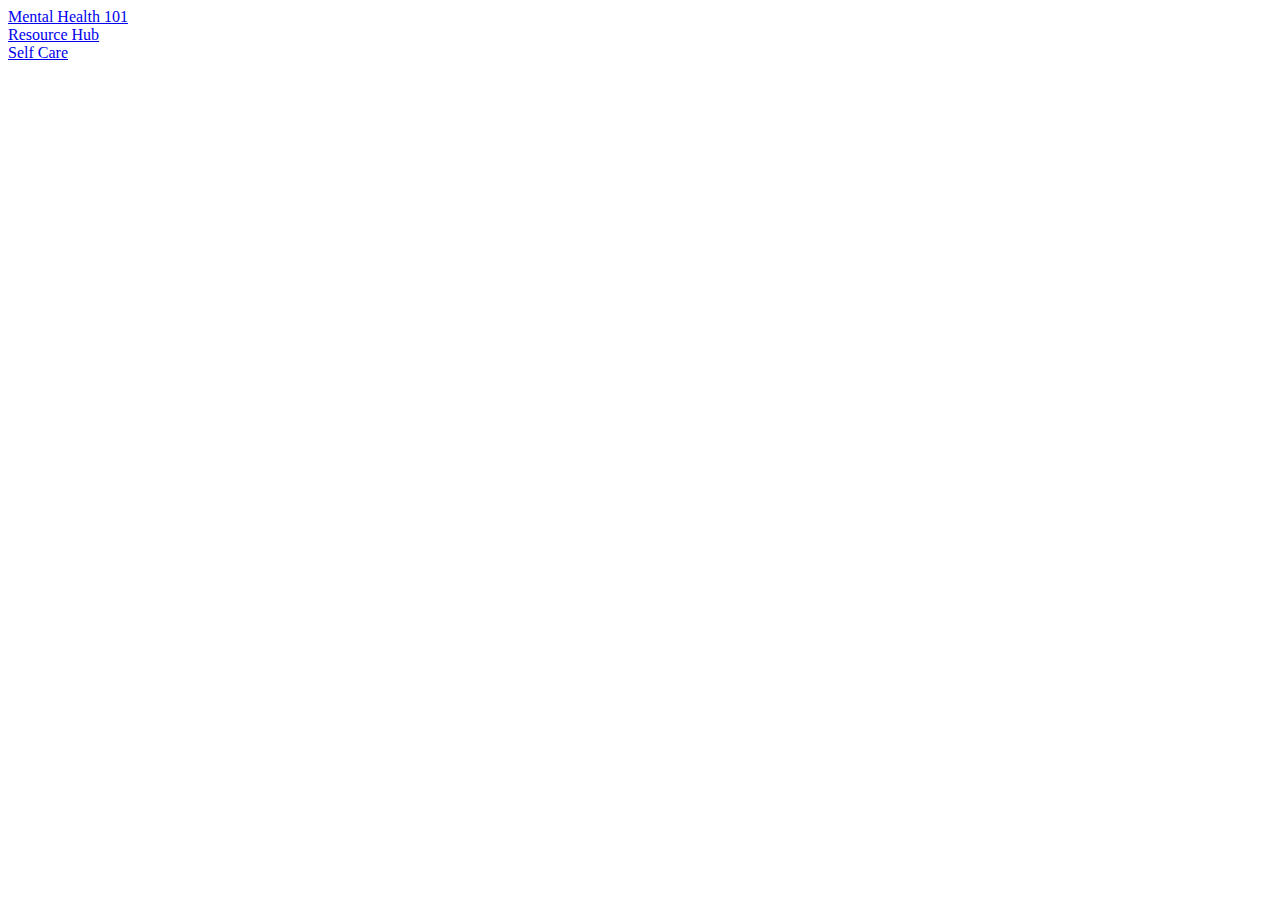
==== index2.html @ 0be1a91b "added navigation bar links" ====
<!DOCTYPE html>
<html>
<head>
	<meta charset="utf-8">
	<meta name="viewport" content="width=device-width, initial-scale=1">
	<title>Mental Health 101</title>
</head>
<body>

	<div class="mainContainer">

		<!-- TOP NAVIGATION BAR -->
		<div class="navWrapper">
			<div class="navBar"> 
				<!-- the current tab has class="current" -->
				<div class="navLink"><a class="current" href="index.html">Mental Health 101</a></div>
				<div class="navLink"><a href="index2.html">Resource Hub</a></div>
				<div class="navLink"><a href="index3.html">Self Care</a></div>
			</div>
		</div>


	</div>

</body>
</html>
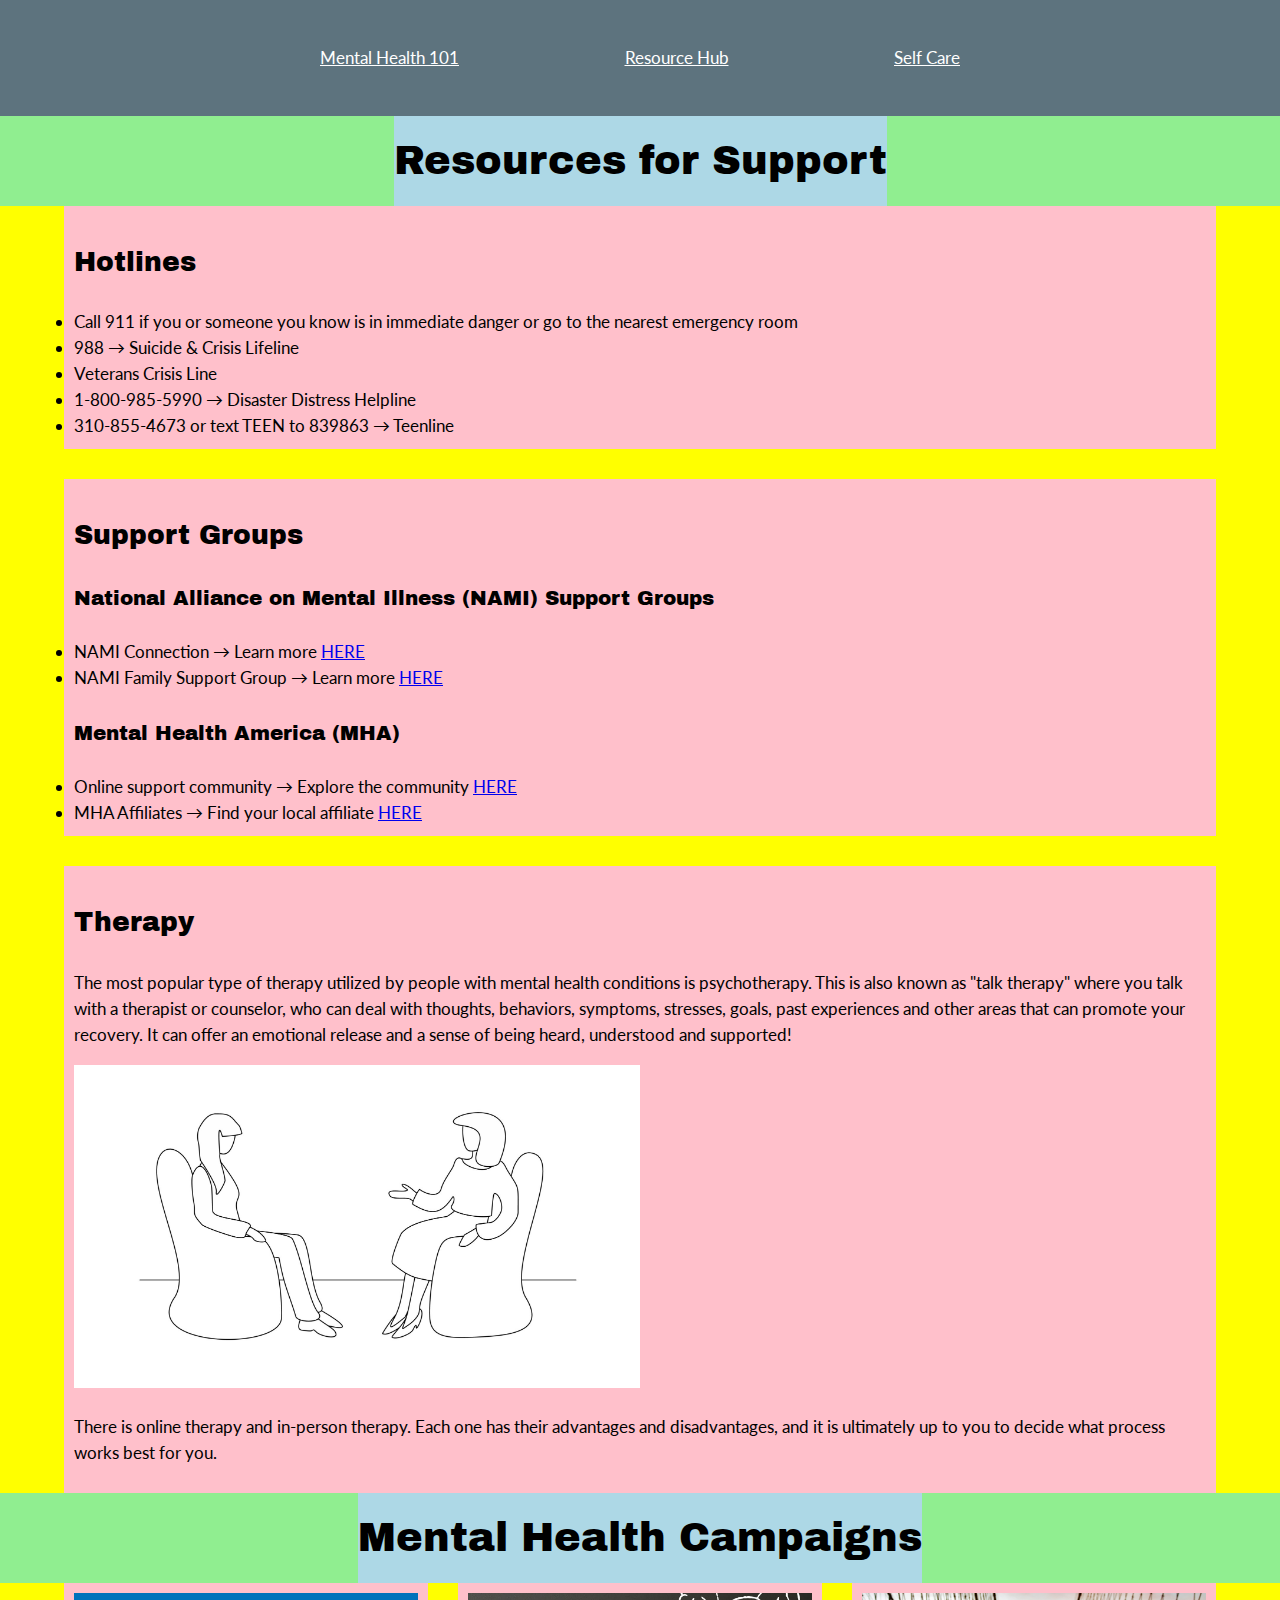
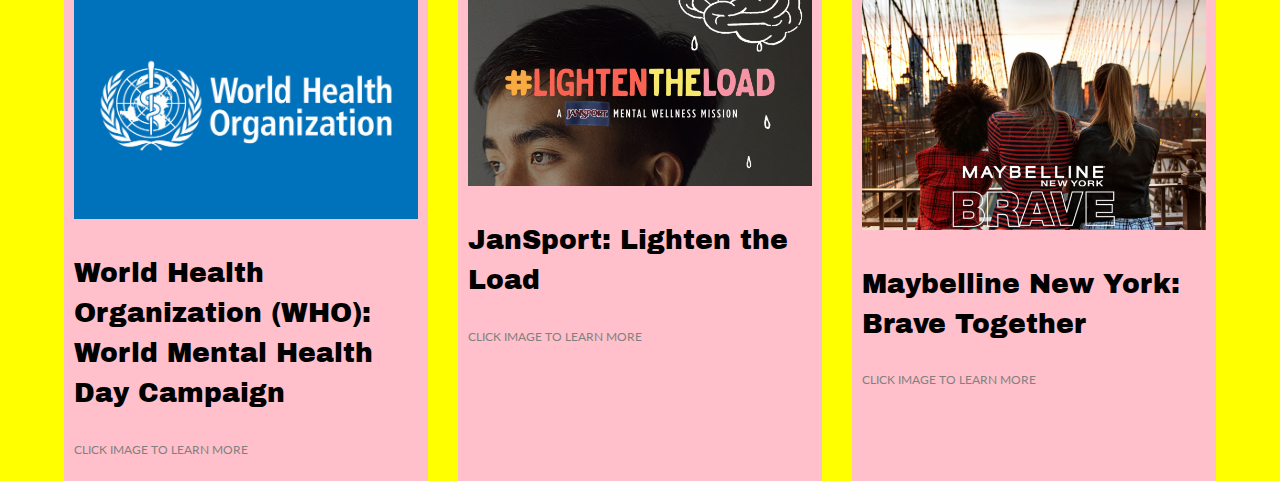
==== commit 960fec91: "added content and flex layout" ====
--- a/index2.html
+++ b/index2.html
@@ -3,6 +3,7 @@
 <head>
 	<meta charset="utf-8">
 	<meta name="viewport" content="width=device-width, initial-scale=1">
+	<link rel="stylesheet" type="text/css" href="style.css">
 	<title>Mental Health 101</title>
 </head>
 <body>
@@ -20,6 +21,67 @@
 		</div>
 
 
+		<div class="resources">
+			<!-- HEADER -->
+			<div class="header2">
+				<h2>Resources for Support</h2>
+			</div>
+			<div class="resourceBoxes">
+				<div class="textBlock">
+					<h3>Hotlines</h3>
+					<li>Call 911 if you or someone you know is in immediate danger or go to the nearest emergency room</li>
+					<li>988 → Suicide & Crisis Lifeline</li>
+					<li>Veterans Crisis Line</li>
+					<li>1-800-985-5990 → Disaster Distress Helpline</li>
+					<li>310-855-4673 or text TEEN to 839863 → Teenline</li>
+				</div>
+				<div class="textBlock">
+					<h3>Support Groups</h3>
+					<h4>National Alliance on Mental Illness (NAMI) Support Groups</h4>
+					<li>NAMI Connection → Learn more <a href="https://www.nami.org/Support-Education/Support-Groups/NAMI-Connection">HERE</a></li>
+					<li>NAMI Family Support Group → Learn more <a href="https://www.nami.org/Support-Education/Support-Groups/NAMI-Family-Support-Group">HERE</a></li>
+					<h4>Mental Health America (MHA)</h4>
+					<li>Online support community → Explore the community <a href="https://www.inspire.com/groups/mental-health-america/">HERE</a></li>
+					<li>MHA Affiliates → Find your local affiliate <a href="https://arc.mhanational.org/find-affiliate">HERE</a></li>
+				</div>
+				<div class="textBlock">
+					<h3>Therapy</h3>
+					<p>
+						The most popular type of therapy utilized by people with mental health conditions is psychotherapy. This is also known as "talk therapy" where you talk with a therapist or counselor, who can deal with thoughts, behaviors, symptoms, stresses, goals, past experiences and other areas that can promote your recovery. It can  offer an emotional release and a sense of being heard, understood and supported!
+					</p>
+					<img src="therapy.jpg" width="50%"; aspect-ratio="2/1.3";>
+					<p>There is online therapy and in-person therapy. Each one has their advantages and disadvantages, and it is ultimately up to you to decide what process works best for you.</p>
+				</div>
+			</div>
+		</div>
+
+
+
+		<div class="campaigns">
+			<!-- HEADER -->
+			<div class="header2">
+				<h2>Mental Health Campaigns</h2>
+			</div>
+			<div class="campaignBoxes">
+				<div class="textBlock">
+					<a href="https://www.who.int/campaigns/world-mental-health-day/2020/world-mental-health-day-campaign"><img src="WHO.jpg" width="100%"; aspect-ratio="2/1.3";></a>
+					<h3>World Health Organization (WHO): World Mental Health Day Campaign</h3>
+					<p class="comments">CLICK IMAGE TO LEARN MORE</p>
+				</div>
+				<div class="textBlock">
+					<a href="https://www.jansport.com/discover-jansport/lightentheload.html"><img src="jansport.jpg" width="100%"; aspect-ratio="2/1.3";></a>
+					<h3>JanSport: Lighten the Load</h3>
+					<p class="comments">CLICK IMAGE TO LEARN MORE</p>
+				</div>
+				<div class="textBlock">
+					<a href="https://www.maybelline.com/bravetogether"><img src="maybelline.png" width="100%"; aspect-ratio="2/1.3";></a>
+					<h3>Maybelline New York: Brave Together</h3>
+					<p class="comments">CLICK IMAGE TO LEARN MORE</p>
+				</div>
+			</div>
+		</div>
+
+
 	</div>
 
 </body>
--- a/style.css
+++ b/style.css
@@ -0,0 +1,302 @@
+@import url('https://fonts.googleapis.com/css2?family=Archivo+Black&family=Lato:ital,wght@0,100;0,300;0,400;0,700;0,900;1,100;1,300;1,400;1,700;1,900&display=swap');
+
+
+
+body, html {
+	margin: 0px;
+	padding: 0px;
+}
+
+* {
+  box-sizing: border-box;
+}
+
+
+body, .main {
+	display: flex;
+	flex-direction: column;
+	line-height: 1.5;
+}
+
+
+h1 {
+	font-family: "Archivo Black", sans-serif;
+	font-weight: 600;
+	font-style: normal;
+	font-size: 50pt;
+}
+
+h2 {
+	font-family: "Archivo Black", sans-serif;
+	font-weight: 500;
+	font-style: normal;
+	font-size: 30pt;
+}
+
+h3 {
+	font-family: "Archivo Black", sans-serif;
+	font-weight: 300;
+	font-style: normal;
+	font-size: 20pt;
+}
+
+h4 {
+	font-family: "Archivo Black", sans-serif;
+	font-weight: 200;
+	font-style: normal;
+	font-size: 15pt;
+}
+
+p, li, .navLink {
+	font-family: "Lato", sans-serif;
+	font-weight: 400;
+	font-style: normal;
+	font-size: 13pt;
+}
+
+
+/*this just centers the whole navbar, and add vertical padding*/
+.navWrapper {
+	display: flex;
+	justify-content: center;
+	padding-top: 5vh;
+	padding-bottom: 5vh;
+/*	background-color: pink;*/
+	background-color: #5D737E;
+	overflow: hidden;
+}
+
+/*this will put each item in row and space between them*/
+.navBar {
+	display: flex;
+	justify-content: space-between;
+	flex-direction: row;
+	width: 50vw;
+}
+
+.navLink a{
+	color: white;
+}
+
+/*center the header vertically + horizontally*/
+.header {
+	display: flex;
+	flex-direction: column;
+	align-items: center;
+	justify-content: center;
+	height: 50vh;
+	background-color: lightblue;
+/*	background-image: ;*/
+}
+
+
+.textBlock {
+	width: 100%;
+	font-size: 15pt;
+	background-color: pink;
+	padding: 10px 10px 10px 10px;
+}
+
+
+.quote {
+	padding: 50px 200px 50px 200px;
+	text-align: center;
+/*	font-family: "Lato", sans-serif;
+	font-weight: 500;*/
+	font-style: italic;
+/*	font-size: 30px;
+	background-color: #5D737E;
+	color: white;*/
+}
+
+/*--------------------------------------------*/
+
+/*center everything in the facts section (heading + fact boxes)*/
+.facts {
+	display: flex;
+	flex-direction: column;
+	align-items: center;
+	justify-content: center;
+/*	height: 30vh;*/
+	background-color: lightgreen;
+}
+
+/* everything in container (the boxes) */
+.factBoxes {
+	display: flex;
+	flex-direction: row;
+	background-color: yellow;
+	padding-left: 5vw;
+	padding-right: 5vw;
+	gap: 50px;	/* between the items */
+}
+
+
+
+/*center everything in the types section*/
+.types {
+	display: flex;
+	flex-direction: column;
+	align-items: center;
+	justify-content: center;
+	background-color: lightgreen;
+}
+
+.typeRows {
+	background-color: lightskyblue;
+	display: flex;
+	flex-direction: column;
+	gap: 5vh;
+}
+
+.twoColRow {
+	background-color: yellow;
+	display: flex;
+	flex-direction: row;
+	gap: 10vw;
+	padding-left: 5vw;
+	padding-right: 5vw;
+}
+
+
+
+/*center everything in the myths section*/
+.myths {
+	display: flex;
+	flex-direction: column;
+	align-items: center;
+	justify-content: center;
+	background-color: lightgreen;
+}
+
+.mythBoxes {
+	display: flex;
+	flex-direction: row;
+	background-color: yellow;
+	padding-left: 5vw;
+	padding-right: 5vw;
+	gap: 50px;	/* between the items */
+}
+
+/*--------------------------------------------*/
+
+
+.resources {
+	display: flex;
+	flex-direction: column;
+	align-items: center;
+	justify-content: center;
+	background-color: lightgreen;
+}
+
+.header2 {
+	display: flex;
+	align-items: center;
+	justify-content: center;
+	height: 10vh;
+	background-color: lightblue;
+}
+
+.resourceBoxes {
+	display: flex;
+	flex-direction: column;
+	background-color: yellow;
+	padding-left: 5vw;
+	padding-right: 5vw;
+	gap: 30px;	/* between the items */
+}
+
+
+.campaigns {
+	display: flex;
+	flex-direction: column;
+	align-items: center;
+	justify-content: center;
+	background-color: lightgreen;
+}
+
+.campaignBoxes {
+	display: flex;
+	flex-direction: row;
+	background-color: yellow;
+	padding-left: 5vw;
+	padding-right: 5vw;
+	gap: 30px;	/* between the items */
+}
+
+.textBlock img {
+	/*width: 100%;
+	aspect-ratio: 2/1.3;*/
+}
+
+
+/*--------------------------------------------*/
+
+
+
+.tips {
+	display: flex;
+	flex-direction: column;
+	align-items: center;
+	justify-content: center;
+	background-color: lightgreen;
+}
+
+.tipBoxes {
+	display: flex;
+	flex-direction: row;
+	background-color: yellow;
+	padding-left: 5vw;
+	padding-right: 5vw;
+	gap: 30px;	/* between the items */
+}
+
+.listAndPrompts {
+	display: flex;
+	flex-direction: row;
+	justify-content: space-between;
+	background-color: lightgreen;
+	padding-left: 5vw;
+	padding-right: 5vw;
+}
+
+.checklist {
+	display: flex;
+	flex-direction: column;
+	background-color: yellow;
+}
+
+.prompts {
+	display: flex;
+	flex-direction: column;
+	background-color: yellow;
+}
+
+.list {
+	line-height: 2.0;
+}
+
+.blocktext7 {
+	text-align: center;
+	padding: 5px 5px 5px 5px;
+	box-sizing: border-box;
+	border-style: solid;
+	border-color: #5D737E;
+/*	vertical-align: text-top;*/
+	margin-bottom: 10px;
+}
+
+
+
+
+/*--------------------------------------------*/
+
+
+.comments{
+/*	font-family: "Lato", sans-serif;
+	font-weight: 400;
+	font-style: normal;*/
+	font-size: 12px;
+	color: gray;
+	text-decoration: none;
+}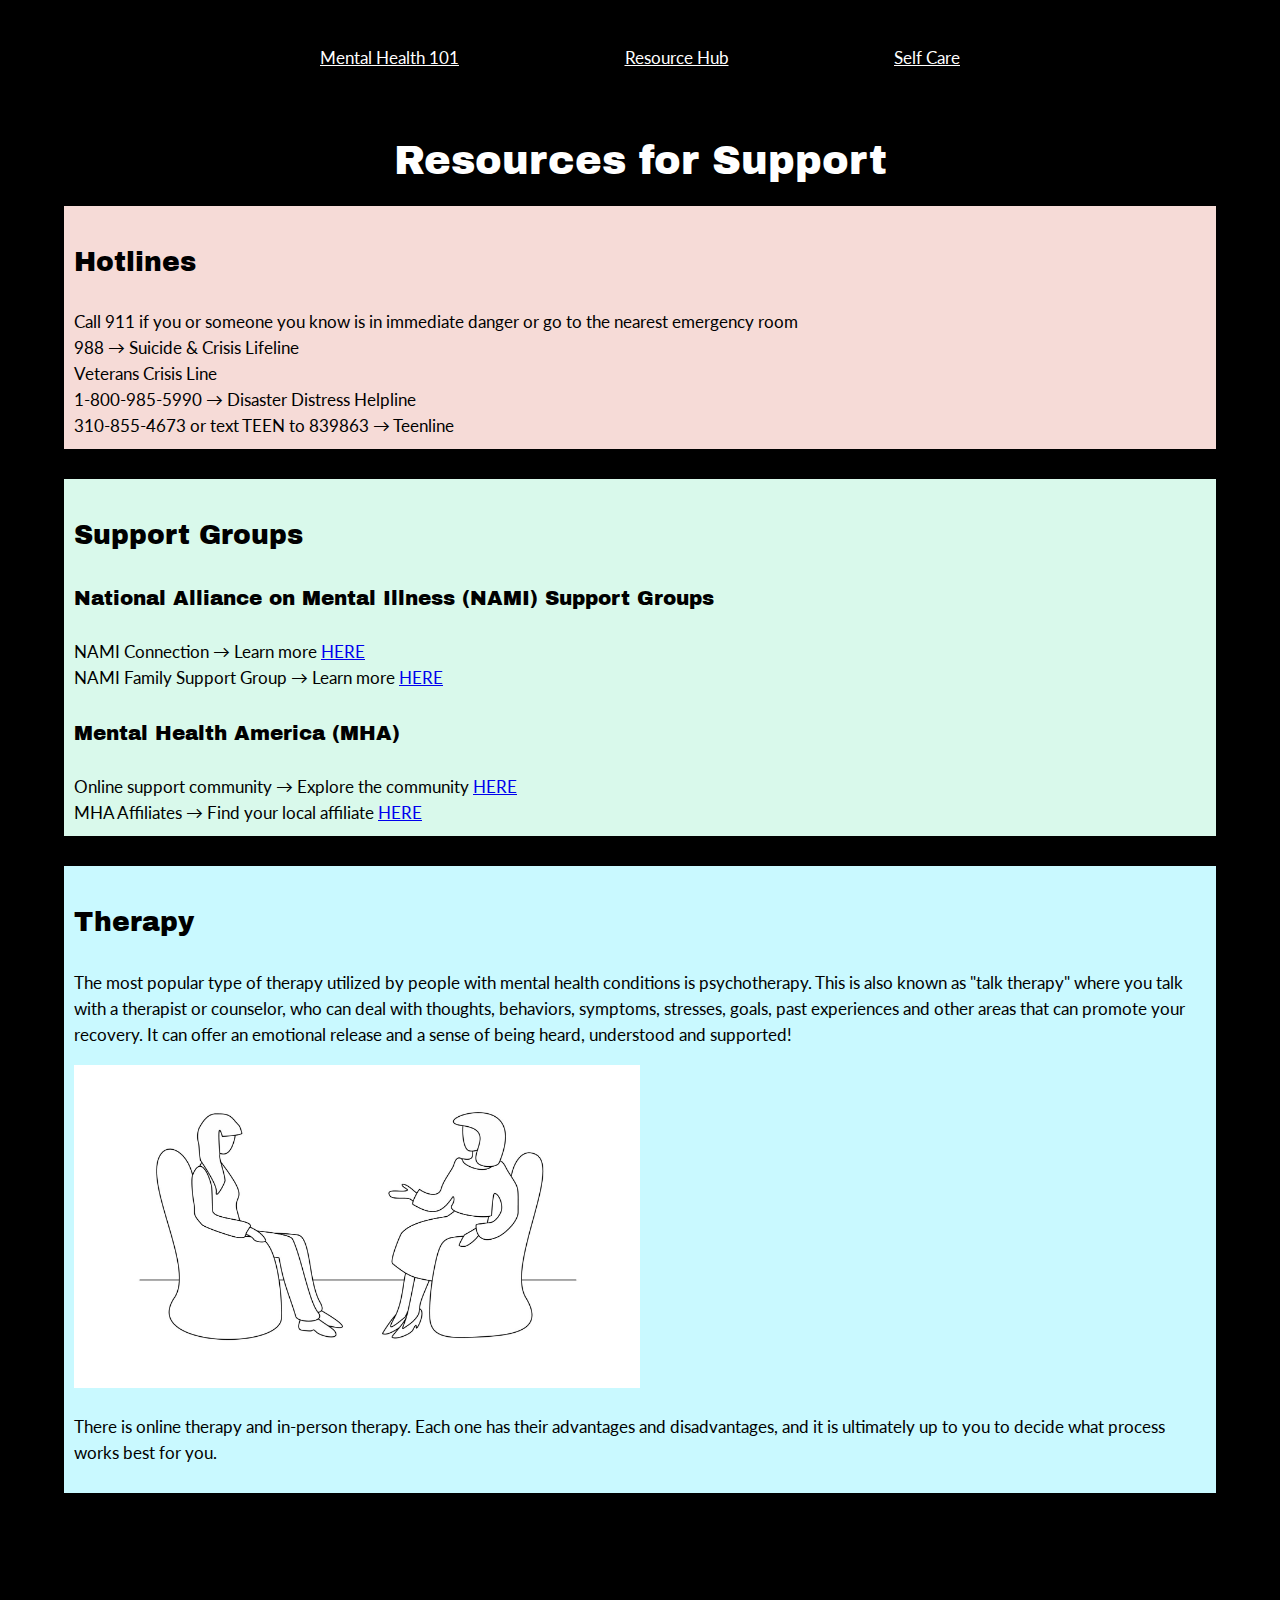
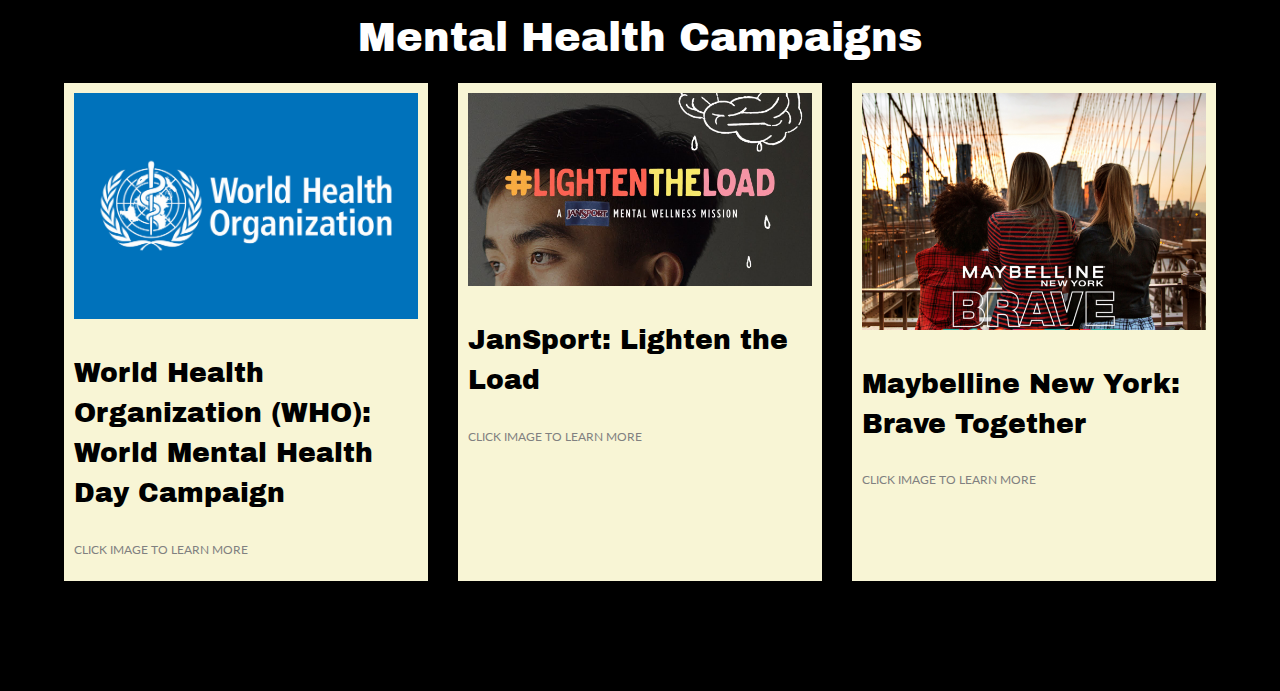
==== commit e46e986b: "added colors and font styles, updated visuals" ====
--- a/index2.html
+++ b/index2.html
@@ -27,7 +27,7 @@
 				<h2>Resources for Support</h2>
 			</div>
 			<div class="resourceBoxes">
-				<div class="textBlock">
+				<div class="textBlock resourceText1">
 					<h3>Hotlines</h3>
 					<li>Call 911 if you or someone you know is in immediate danger or go to the nearest emergency room</li>
 					<li>988 → Suicide & Crisis Lifeline</li>
@@ -35,7 +35,7 @@
 					<li>1-800-985-5990 → Disaster Distress Helpline</li>
 					<li>310-855-4673 or text TEEN to 839863 → Teenline</li>
 				</div>
-				<div class="textBlock">
+				<div class="textBlock resourceText2">
 					<h3>Support Groups</h3>
 					<h4>National Alliance on Mental Illness (NAMI) Support Groups</h4>
 					<li>NAMI Connection → Learn more <a href="https://www.nami.org/Support-Education/Support-Groups/NAMI-Connection">HERE</a></li>
@@ -44,7 +44,7 @@
 					<li>Online support community → Explore the community <a href="https://www.inspire.com/groups/mental-health-america/">HERE</a></li>
 					<li>MHA Affiliates → Find your local affiliate <a href="https://arc.mhanational.org/find-affiliate">HERE</a></li>
 				</div>
-				<div class="textBlock">
+				<div class="textBlock resourceText3">
 					<h3>Therapy</h3>
 					<p>
 						The most popular type of therapy utilized by people with mental health conditions is psychotherapy. This is also known as "talk therapy" where you talk with a therapist or counselor, who can deal with thoughts, behaviors, symptoms, stresses, goals, past experiences and other areas that can promote your recovery. It can  offer an emotional release and a sense of being heard, understood and supported!
@@ -63,17 +63,17 @@
 				<h2>Mental Health Campaigns</h2>
 			</div>
 			<div class="campaignBoxes">
-				<div class="textBlock">
+				<div class="textBlock campaignText">
 					<a href="https://www.who.int/campaigns/world-mental-health-day/2020/world-mental-health-day-campaign"><img src="WHO.jpg" width="100%"; aspect-ratio="2/1.3";></a>
 					<h3>World Health Organization (WHO): World Mental Health Day Campaign</h3>
 					<p class="comments">CLICK IMAGE TO LEARN MORE</p>
 				</div>
-				<div class="textBlock">
+				<div class="textBlock campaignText">
 					<a href="https://www.jansport.com/discover-jansport/lightentheload.html"><img src="jansport.jpg" width="100%"; aspect-ratio="2/1.3";></a>
 					<h3>JanSport: Lighten the Load</h3>
 					<p class="comments">CLICK IMAGE TO LEARN MORE</p>
 				</div>
-				<div class="textBlock">
+				<div class="textBlock campaignText">
 					<a href="https://www.maybelline.com/bravetogether"><img src="maybelline.png" width="100%"; aspect-ratio="2/1.3";></a>
 					<h3>Maybelline New York: Brave Together</h3>
 					<p class="comments">CLICK IMAGE TO LEARN MORE</p>
--- a/style.css
+++ b/style.css
@@ -16,6 +16,7 @@
 	display: flex;
 	flex-direction: column;
 	line-height: 1.5;
+	background-color: black;
 }
 
 
@@ -31,6 +32,7 @@
 	font-weight: 500;
 	font-style: normal;
 	font-size: 30pt;
+	color: white;
 }
 
 h3 {
@@ -61,8 +63,7 @@
 	justify-content: center;
 	padding-top: 5vh;
 	padding-bottom: 5vh;
-/*	background-color: pink;*/
-	background-color: #5D737E;
+	background-color: black;
 	overflow: hidden;
 }
 
@@ -74,6 +75,7 @@
 	width: 50vw;
 }
 
+
 .navLink a{
 	color: white;
 }
@@ -85,8 +87,11 @@
 	align-items: center;
 	justify-content: center;
 	height: 50vh;
-	background-color: lightblue;
-/*	background-image: ;*/
+	background-image: url("aura.png");
+	background-size: cover;
+	background-repeat: no-repeat;
+	background-position: center;
+	background-attachment: fixed;
 }
 
 
@@ -117,20 +122,27 @@
 	flex-direction: column;
 	align-items: center;
 	justify-content: center;
-/*	height: 30vh;*/
-	background-color: lightgreen;
+	padding-bottom: 100px;
+	padding-top: 100px;
 }
 
 /* everything in container (the boxes) */
 .factBoxes {
 	display: flex;
 	flex-direction: row;
-	background-color: yellow;
 	padding-left: 5vw;
 	padding-right: 5vw;
 	gap: 50px;	/* between the items */
 }
 
+.factText {
+	background-color: #CEFBEC;
+}
+
+.factText p {
+	font-size: 15pt;
+	text-align: center;
+}
 
 
 /*center everything in the types section*/
@@ -139,25 +151,42 @@
 	flex-direction: column;
 	align-items: center;
 	justify-content: center;
-	background-color: lightgreen;
+	padding-bottom: 100px;
 }
 
 .typeRows {
-	background-color: lightskyblue;
 	display: flex;
 	flex-direction: column;
 	gap: 5vh;
 }
 
 .twoColRow {
-	background-color: yellow;
-	display: flex;
-	flex-direction: row;
-	gap: 10vw;
-	padding-left: 5vw;
-	padding-right: 5vw;
-}
-
+	display: flex;
+	flex-direction: row;
+	gap: 3vw;
+	padding-left: 5vw;
+	padding-right: 5vw;
+}
+
+.typesText1 {
+	background-color: #F6DBD7;
+}
+
+.typesText2 {
+	background-color: #D9F9EB;
+}
+
+.typesText3 {
+	background-color: #D5E5F8;
+}
+
+.typesText4 {
+	background-color: #F8F5D5;
+}
+
+.typesText5 {
+	background-color: #C9F9FF;
+}
 
 
 /*center everything in the myths section*/
@@ -166,18 +195,21 @@
 	flex-direction: column;
 	align-items: center;
 	justify-content: center;
-	background-color: lightgreen;
+	padding-bottom: 100px;
 }
 
 .mythBoxes {
 	display: flex;
 	flex-direction: row;
-	background-color: yellow;
 	padding-left: 5vw;
 	padding-right: 5vw;
 	gap: 50px;	/* between the items */
 }
 
+.mythText {
+	background-color: #D5E5F8;
+}
+
 /*--------------------------------------------*/
 
 
@@ -186,7 +218,7 @@
 	flex-direction: column;
 	align-items: center;
 	justify-content: center;
-	background-color: lightgreen;
+	padding-bottom: 100px;
 }
 
 .header2 {
@@ -194,41 +226,72 @@
 	align-items: center;
 	justify-content: center;
 	height: 10vh;
-	background-color: lightblue;
 }
 
 .resourceBoxes {
 	display: flex;
 	flex-direction: column;
-	background-color: yellow;
 	padding-left: 5vw;
 	padding-right: 5vw;
 	gap: 30px;	/* between the items */
 }
 
+.resourceText1 {
+	background-color: #F6DBD7;
+}
+
+
+.resourceText2 {
+	background-color: #D9F9EB;
+}
+
+.resourceText3 {
+	background-color: #C9F9FF;
+}
+
+
+
+/*.typesText1 {
+	background-color: #F6DBD7;
+}
+
+.typesText2 {
+	background-color: #D9F9EB;
+}
+
+.typesText3 {
+	background-color: #D5E5F8;
+}
+
+.typesText4 {
+	background-color: #F8F5D5;
+}
+
+.typesText5 {
+	background-color: #C9F9FF;
+}*/
+
 
 .campaigns {
 	display: flex;
 	flex-direction: column;
 	align-items: center;
 	justify-content: center;
-	background-color: lightgreen;
+	padding-bottom: 100px;
 }
 
 .campaignBoxes {
 	display: flex;
 	flex-direction: row;
-	background-color: yellow;
 	padding-left: 5vw;
 	padding-right: 5vw;
 	gap: 30px;	/* between the items */
-}
-
-.textBlock img {
-	/*width: 100%;
-	aspect-ratio: 2/1.3;*/
-}
-
+	padding-bottom: 10px;
+}
+
+.campaignText {
+	background-color: #F8F5D5;
+}
 
 /*--------------------------------------------*/
 
@@ -239,41 +302,55 @@
 	flex-direction: column;
 	align-items: center;
 	justify-content: center;
-	background-color: lightgreen;
+	padding-bottom: 100px;
 }
 
 .tipBoxes {
 	display: flex;
 	flex-direction: row;
-	background-color: yellow;
 	padding-left: 5vw;
 	padding-right: 5vw;
 	gap: 30px;	/* between the items */
 }
 
+.tipsText1 {
+	background-color: #F8F5D5;
+}
+
+.tipsText2 {
+	background-color: #C9F9FF;
+}
+
+.tipsText3 {
+	background-color: #F6DBD7;
+}
+
 .listAndPrompts {
 	display: flex;
 	flex-direction: row;
 	justify-content: space-between;
-	background-color: lightgreen;
-	padding-left: 5vw;
-	padding-right: 5vw;
+	padding-left: 5vw;
+	padding-right: 5vw;
+	padding-bottom: 100px;
 }
 
 .checklist {
 	display: flex;
 	flex-direction: column;
-	background-color: yellow;
 }
 
 .prompts {
 	display: flex;
 	flex-direction: column;
-	background-color: yellow;
-}
-
-.list {
+}
+
+.listText {
 	line-height: 2.0;
+	background-color: #D5E5F8;
+}
+
+.promptText {
+	background-color: #D9F9EB;
 }
 
 .blocktext7 {
@@ -281,7 +358,7 @@
 	padding: 5px 5px 5px 5px;
 	box-sizing: border-box;
 	border-style: solid;
-	border-color: #5D737E;
+	border-color: black;
 /*	vertical-align: text-top;*/
 	margin-bottom: 10px;
 }
@@ -299,4 +376,14 @@
 	font-size: 12px;
 	color: gray;
 	text-decoration: none;
+}
+
+.credits {
+	padding-left: 5vw;
+	font-size: 20px;
+	text-decoration: none;
+}
+
+.credits a {
+	color: gray;
 }